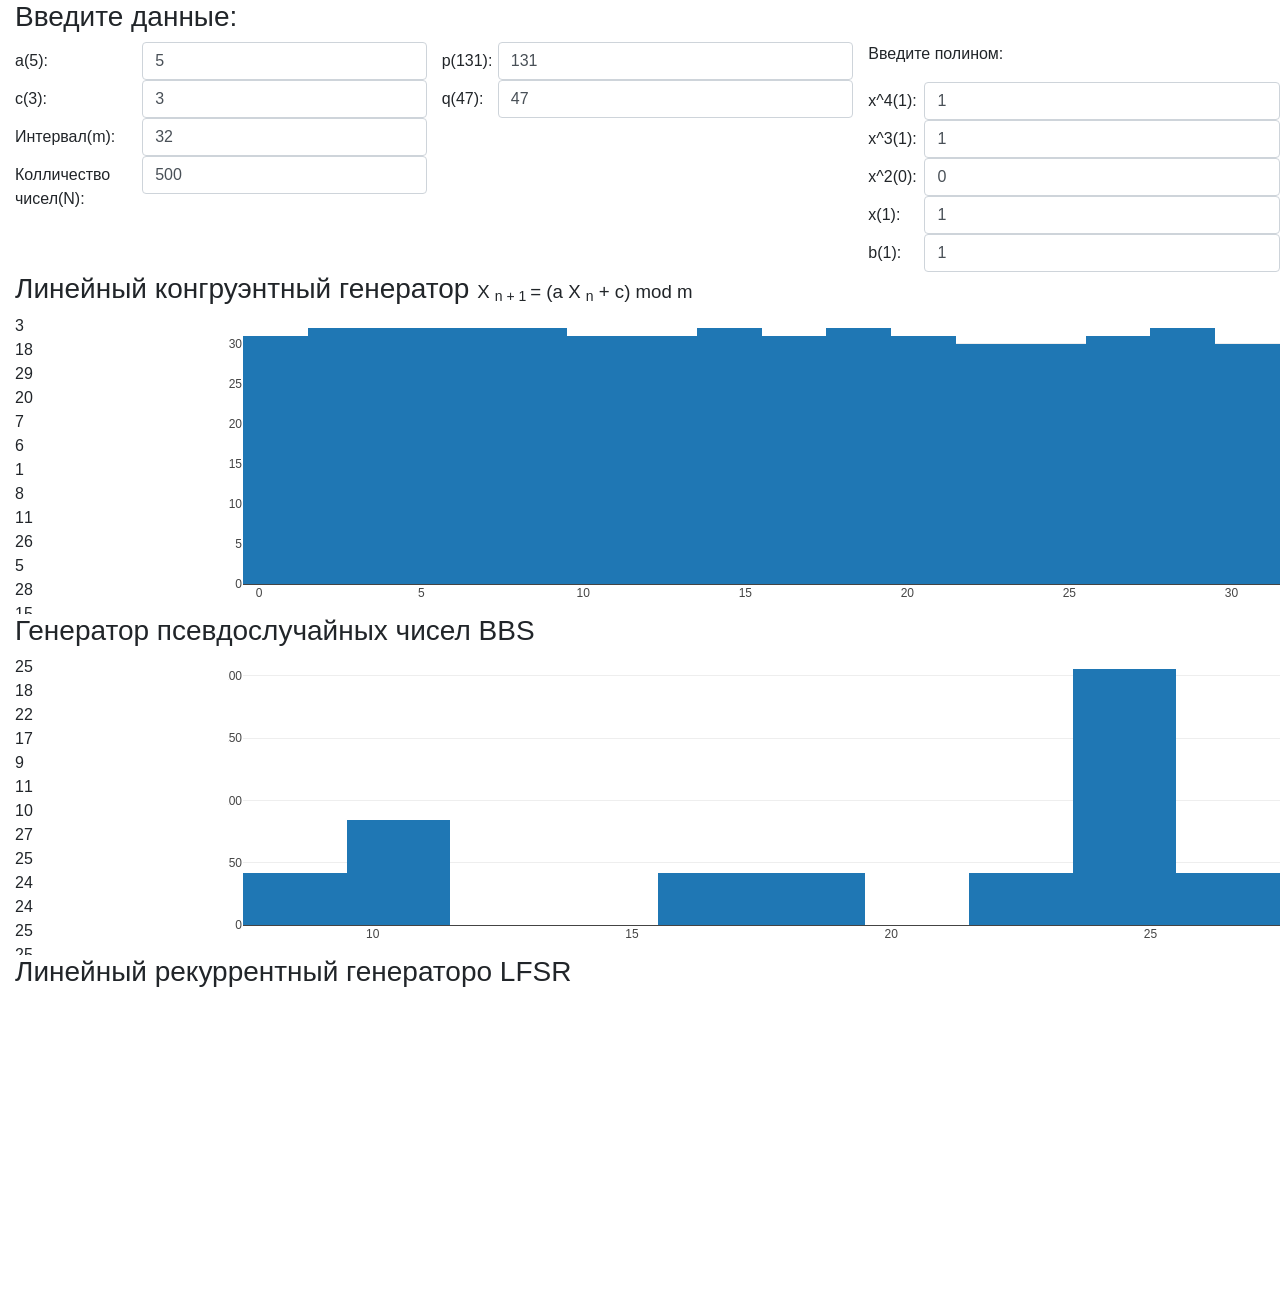
==== index.html @ 035df798 "split to another repo" ====
<!DOCTYPE html>
<html lang="ru">
<head>
    <script src="https://cdn.plot.ly/plotly-latest.min.js" defer></script>
    <script src="./lab1.js" defer></script>

	<title>Лабораторная работа 1</title>
	<meta charset="utf-8">
    <meta name="viewport" content="width=device-width, initial-scale=1, shrink-to-fit=no">
	<script src="https://code.jquery.com/jquery-3.6.0.min.js"
        integrity="sha256-/xUj+3OJU5yExlq6GSYGSHk7tPXikynS7ogEvDej/m4=" crossorigin="anonymous"></script>
    <link rel="stylesheet" href="https://cdn.jsdelivr.net/npm/bootstrap@4.6.0/dist/css/bootstrap.min.css"
        integrity="sha384-B0vP5xmATw1+K9KRQjQERJvTumQW0nPEzvF6L/Z6nronJ3oUOFUFpCjEUQouq2+l" crossorigin="anonymous">
    <script src="https://cdn.jsdelivr.net/npm/bootstrap@4.6.0/dist/js/bootstrap.bundle.min.js"
        integrity="sha384-Piv4xVNRyMGpqkS2by6br4gNJ7DXjqk09RmUpJ8jgGtD7zP9yug3goQfGII0yAns"
        crossorigin="anonymous"></script>
    <link rel="stylesheet" href="./style.css">
</head>
	<div class="container-fluid">
        <div id="data_input_div">
            <h3>Введите данные:</h3>
            <div class="row">
                <div class="col">
                    <div class="row">
                        <label for="id_a_data" class="col-sm-4 col-form-label">a(5):</label>
                        <input type="number" class="form-control col-sm-8" id="id_a_data" value="5">
                    </div>
                    <div class="row">
                        <label for="id_c_data" class="col-sm-4 col-form-label">c(3):</label>
                        <input type="number" class="form-control col-sm-8" id="id_c_data" value="3">
                    </div>
                    <div class="row">
                        <label for="id_interval_data" class="col-sm-4 col-form-label">Интервал(m):</label>
                        <input type="number" class="form-control col-sm-8" id="id_interval_data" value="32">
                    </div>
                    <div class="row">
                        <label for="id_count_data" class="col-sm-4 col-form-label">Колличество чисел(N):</label>
                        <input type="number" class="form-control col-sm-8" id="id_count_data" value="500">
                    </div>
                </div>
                <div class="col">
                    <div class="row">
                        <label for="id_p_data" class="col-sm-2 col-form-label">p(131):</label>
                        <input type="number" class="form-control col-sm-10" id="id_p_data" value="131">
                    </div>
                    <div class="row">
                        <label for="id_q_data" class="col-sm-2 col-form-label">q(47):</label>
                        <input type="number" class="form-control col-sm-10" id="id_q_data" value="47">
                    </div>
                </div>
                <div class="col">
                    <p>Введите полином:</p>
                    <div class="row">
                        <label for="id_x4_data" class="col-sm-2 col-form-label">x^4(1):</label>
                        <input type="number" class="form-control col-sm-10" id="id_x4_data" value="1">
                    </div>
                    <div class="row">
                        <label for="id_x3_data" class="col-sm-2 col-form-label">x^3(1):</label>
                        <input type="number" class="form-control col-sm-10" id="id_x3_data" value="1">
                    </div>
                    <div class="row">
                        <label for="id_x2_data" class="col-sm-2 col-form-label">x^2(0):</label>
                        <input type="number" class="form-control col-sm-10" id="id_x2_data" value="0">
                    </div>
                    <div class="row">
                        <label for="id_x_data" class="col-sm-2 col-form-label">x(1):</label>
                        <input type="number" class="form-control col-sm-10" id="id_x_data" value="1">
                    </div>
                    <div class="row">
                        <label for="id_b_data" class="col-sm-2 col-form-label">b(1):</label>
                        <input type="number" class="form-control col-sm-10" id="id_b_data" value="1">
                    </div>
                </div>
            </div>
        </div>
        <div id="lcg_result">
            <h3>Линейный конгруэнтный генератор <span style="font-size:14.0pt;line-height:
                150%">X <sub>n + 1 </sub>= (a X <sub>n</sub> + c) <span class="SpellE">mod</span>
                m<o:p></o:p></span>
                </h3>
            <div class="row result_row">
                <div class="col-2 text_result" id="lcg_text_result">
                </div>
                <div class="col-10 gist_result" id="lcg_gist_result">
                </div>
            </div>
        </div>
        <div id="bbs_result">
            <h3>Генератор псевдослучайных чисел BBS</h3>
            <div class="row result_row">
                <div class="col-2 text_result" id="bbs_text_result">
                </div>
                <div class="col-10 gist_result" id="bbs_gist_result">
                </div>
            </div>
        </div>
        <div id="lfsr_result">
            <h3>Линейный рекуррентный генераторо LFSR</h3>
            <div class="row result_row">
                <div class="col-2 text_result" id="lfsr_text_result">
                </div>
                <div class="col-10 gist_result" id="lfsr_gist_result">
                </div>
            </div>
        </div>
	</div>
</html>
---- style.css ----
.text_result {
height: 100%;
overflow-y: auto;
}

.result_row {
height: 300px;
}
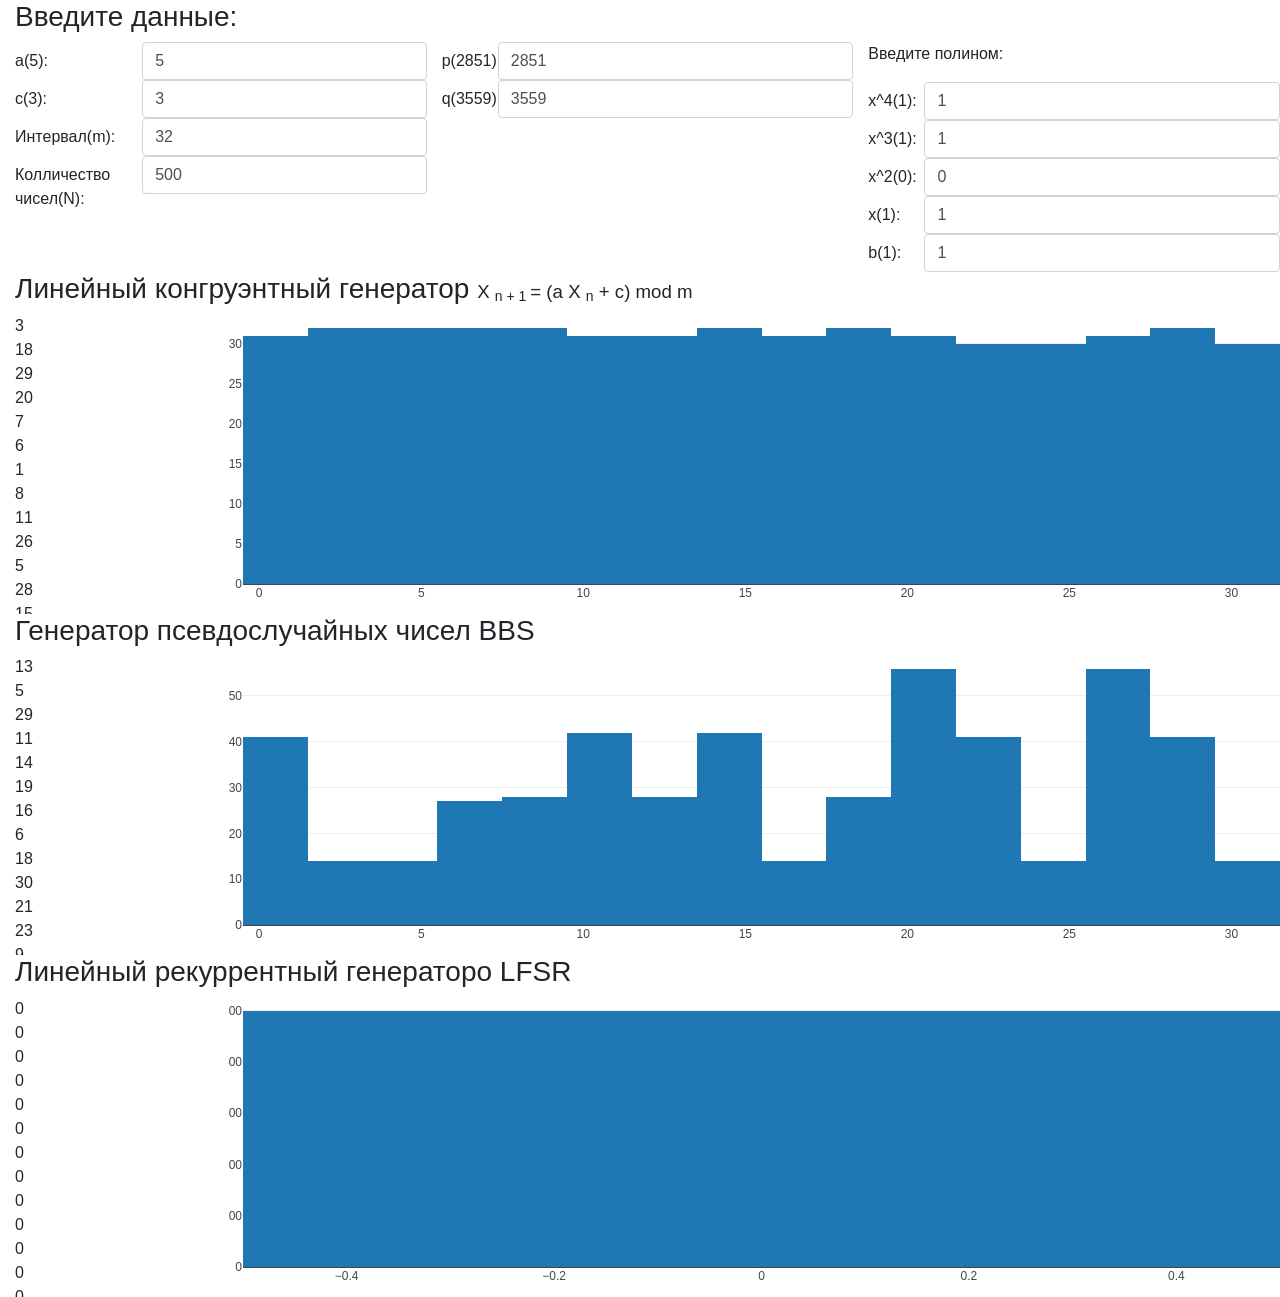
==== commit 3a52442f: "lab 1 part 3 not complete" ====
--- a/index.html
+++ b/index.html
@@ -40,12 +40,12 @@
                 </div>
                 <div class="col">
                     <div class="row">
-                        <label for="id_p_data" class="col-sm-2 col-form-label">p(131):</label>
-                        <input type="number" class="form-control col-sm-10" id="id_p_data" value="131">
+                        <label for="id_p_data" class="col-sm-2 col-form-label">p(2851):</label>
+                        <input type="number" class="form-control col-sm-10" id="id_p_data" value="2851">
                     </div>
                     <div class="row">
-                        <label for="id_q_data" class="col-sm-2 col-form-label">q(47):</label>
-                        <input type="number" class="form-control col-sm-10" id="id_q_data" value="47">
+                        <label for="id_q_data" class="col-sm-2 col-form-label">q(3559):</label>
+                        <input type="number" class="form-control col-sm-10" id="id_q_data" value="3559">
                     </div>
                 </div>
                 <div class="col">
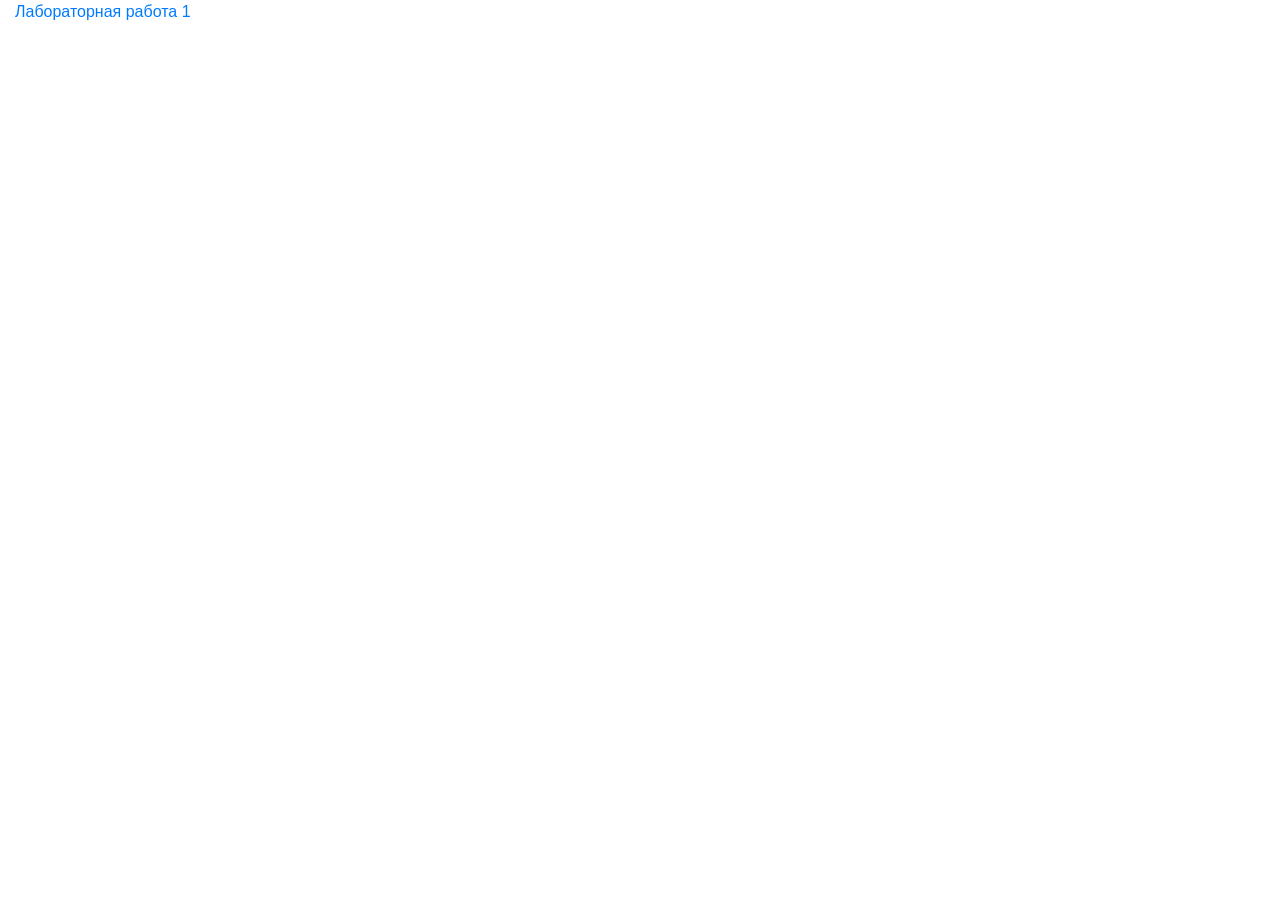
==== commit f7c9cf09: "Lab 1 done and file split" ====
--- a/index.html
+++ b/index.html
@@ -1,10 +1,7 @@
 <!DOCTYPE html>
 <html lang="ru">
 <head>
-    <script src="https://cdn.plot.ly/plotly-latest.min.js" defer></script>
-    <script src="./lab1.js" defer></script>
-
-	<title>Лабораторная работа 1</title>
+	<title>Лабораторные работы защита информации 2021</title>
 	<meta charset="utf-8">
     <meta name="viewport" content="width=device-width, initial-scale=1, shrink-to-fit=no">
 	<script src="https://code.jquery.com/jquery-3.6.0.min.js"
@@ -14,94 +11,10 @@
     <script src="https://cdn.jsdelivr.net/npm/bootstrap@4.6.0/dist/js/bootstrap.bundle.min.js"
         integrity="sha384-Piv4xVNRyMGpqkS2by6br4gNJ7DXjqk09RmUpJ8jgGtD7zP9yug3goQfGII0yAns"
         crossorigin="anonymous"></script>
-    <link rel="stylesheet" href="./style.css">
 </head>
-	<div class="container-fluid">
-        <div id="data_input_div">
-            <h3>Введите данные:</h3>
-            <div class="row">
-                <div class="col">
-                    <div class="row">
-                        <label for="id_a_data" class="col-sm-4 col-form-label">a(5):</label>
-                        <input type="number" class="form-control col-sm-8" id="id_a_data" value="5">
-                    </div>
-                    <div class="row">
-                        <label for="id_c_data" class="col-sm-4 col-form-label">c(3):</label>
-                        <input type="number" class="form-control col-sm-8" id="id_c_data" value="3">
-                    </div>
-                    <div class="row">
-                        <label for="id_interval_data" class="col-sm-4 col-form-label">Интервал(m):</label>
-                        <input type="number" class="form-control col-sm-8" id="id_interval_data" value="32">
-                    </div>
-                    <div class="row">
-                        <label for="id_count_data" class="col-sm-4 col-form-label">Колличество чисел(N):</label>
-                        <input type="number" class="form-control col-sm-8" id="id_count_data" value="500">
-                    </div>
-                </div>
-                <div class="col">
-                    <div class="row">
-                        <label for="id_p_data" class="col-sm-2 col-form-label">p(2851):</label>
-                        <input type="number" class="form-control col-sm-10" id="id_p_data" value="2851">
-                    </div>
-                    <div class="row">
-                        <label for="id_q_data" class="col-sm-2 col-form-label">q(3559):</label>
-                        <input type="number" class="form-control col-sm-10" id="id_q_data" value="3559">
-                    </div>
-                </div>
-                <div class="col">
-                    <p>Введите полином:</p>
-                    <div class="row">
-                        <label for="id_x4_data" class="col-sm-2 col-form-label">x^4(1):</label>
-                        <input type="number" class="form-control col-sm-10" id="id_x4_data" value="1">
-                    </div>
-                    <div class="row">
-                        <label for="id_x3_data" class="col-sm-2 col-form-label">x^3(1):</label>
-                        <input type="number" class="form-control col-sm-10" id="id_x3_data" value="1">
-                    </div>
-                    <div class="row">
-                        <label for="id_x2_data" class="col-sm-2 col-form-label">x^2(0):</label>
-                        <input type="number" class="form-control col-sm-10" id="id_x2_data" value="0">
-                    </div>
-                    <div class="row">
-                        <label for="id_x_data" class="col-sm-2 col-form-label">x(1):</label>
-                        <input type="number" class="form-control col-sm-10" id="id_x_data" value="1">
-                    </div>
-                    <div class="row">
-                        <label for="id_b_data" class="col-sm-2 col-form-label">b(1):</label>
-                        <input type="number" class="form-control col-sm-10" id="id_b_data" value="1">
-                    </div>
-                </div>
-            </div>
-        </div>
-        <div id="lcg_result">
-            <h3>Линейный конгруэнтный генератор <span style="font-size:14.0pt;line-height:
-                150%">X <sub>n + 1 </sub>= (a X <sub>n</sub> + c) <span class="SpellE">mod</span>
-                m<o:p></o:p></span>
-                </h3>
-            <div class="row result_row">
-                <div class="col-2 text_result" id="lcg_text_result">
-                </div>
-                <div class="col-10 gist_result" id="lcg_gist_result">
-                </div>
-            </div>
-        </div>
-        <div id="bbs_result">
-            <h3>Генератор псевдослучайных чисел BBS</h3>
-            <div class="row result_row">
-                <div class="col-2 text_result" id="bbs_text_result">
-                </div>
-                <div class="col-10 gist_result" id="bbs_gist_result">
-                </div>
-            </div>
-        </div>
-        <div id="lfsr_result">
-            <h3>Линейный рекуррентный генераторо LFSR</h3>
-            <div class="row result_row">
-                <div class="col-2 text_result" id="lfsr_text_result">
-                </div>
-                <div class="col-10 gist_result" id="lfsr_gist_result">
-                </div>
-            </div>
-        </div>
-	</div>
+<body>
+    <div class="container-fluid">
+        <a href="./lab_1.html">Лабораторная работа 1</a>
+    </div>
+</body>
 </html>
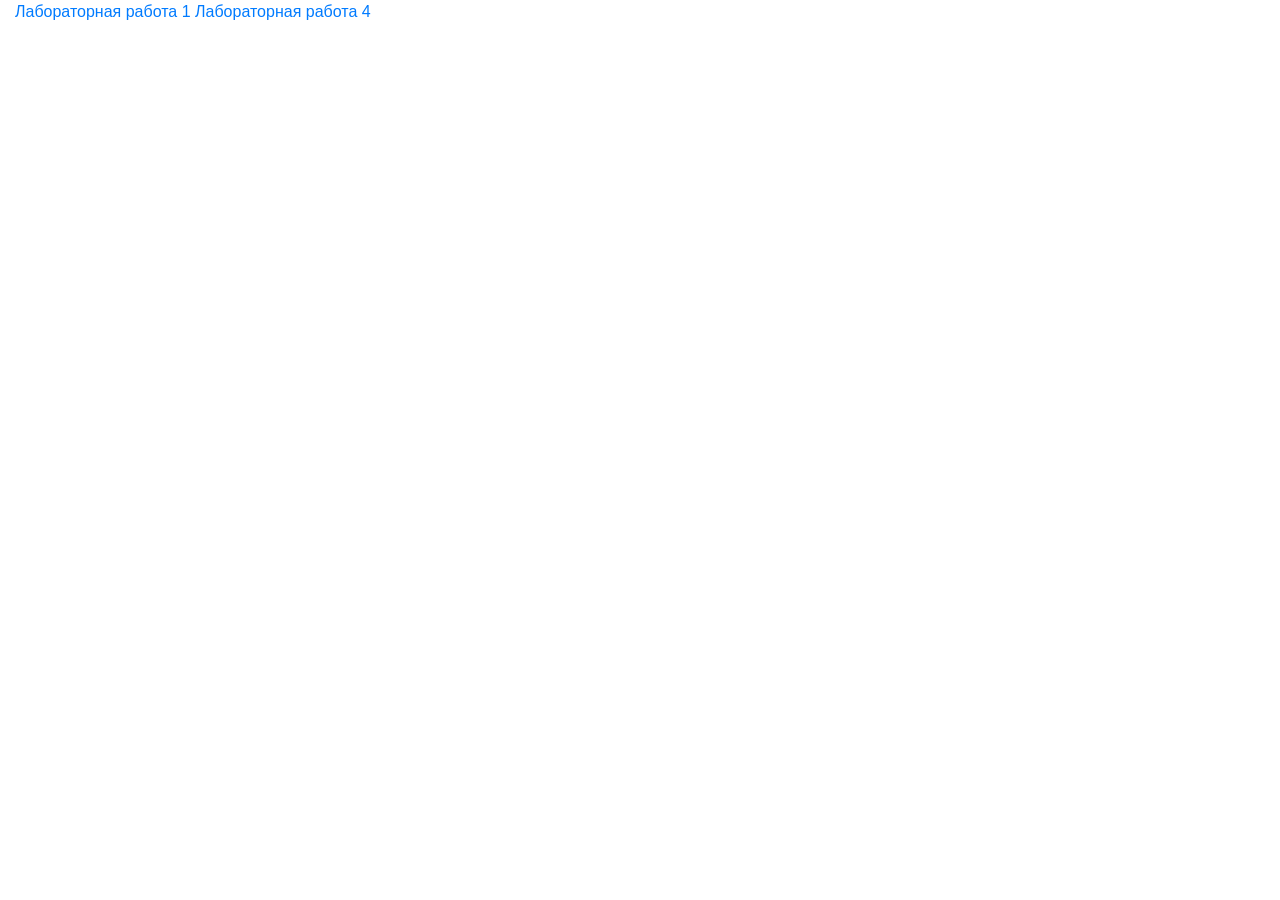
==== commit 0521e6fa: "lab 4 not complete" ====
--- a/index.html
+++ b/index.html
@@ -15,6 +15,7 @@
 <body>
     <div class="container-fluid">
         <a href="./lab_1.html">Лабораторная работа 1</a>
+        <a href="./lab_4.html">Лабораторная работа 4</a>
     </div>
 </body>
 </html>
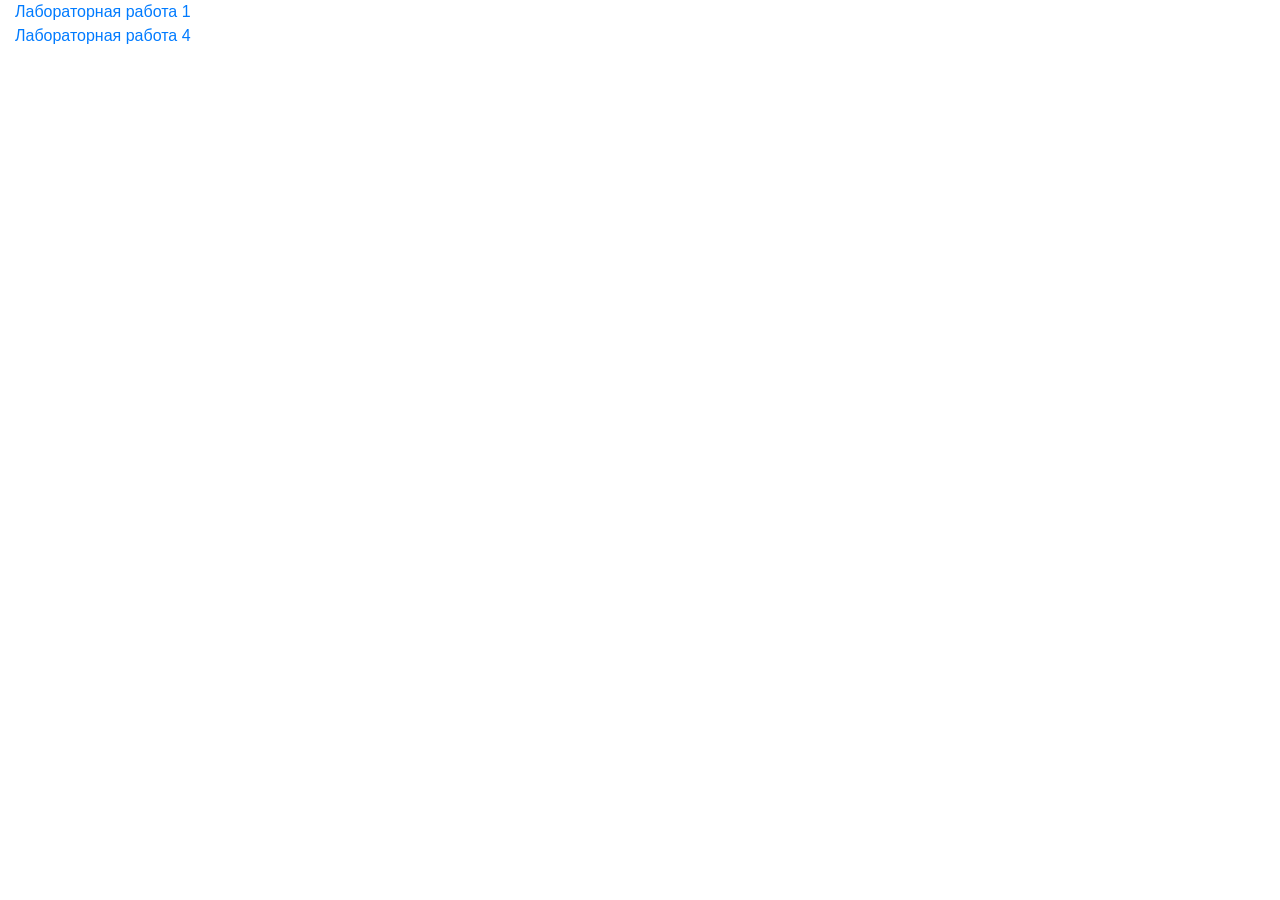
==== commit c2082238: "link split" ====
--- a/index.html
+++ b/index.html
@@ -15,6 +15,7 @@
 <body>
     <div class="container-fluid">
         <a href="./lab_1.html">Лабораторная работа 1</a>
+        <br>
         <a href="./lab_4.html">Лабораторная работа 4</a>
     </div>
 </body>
